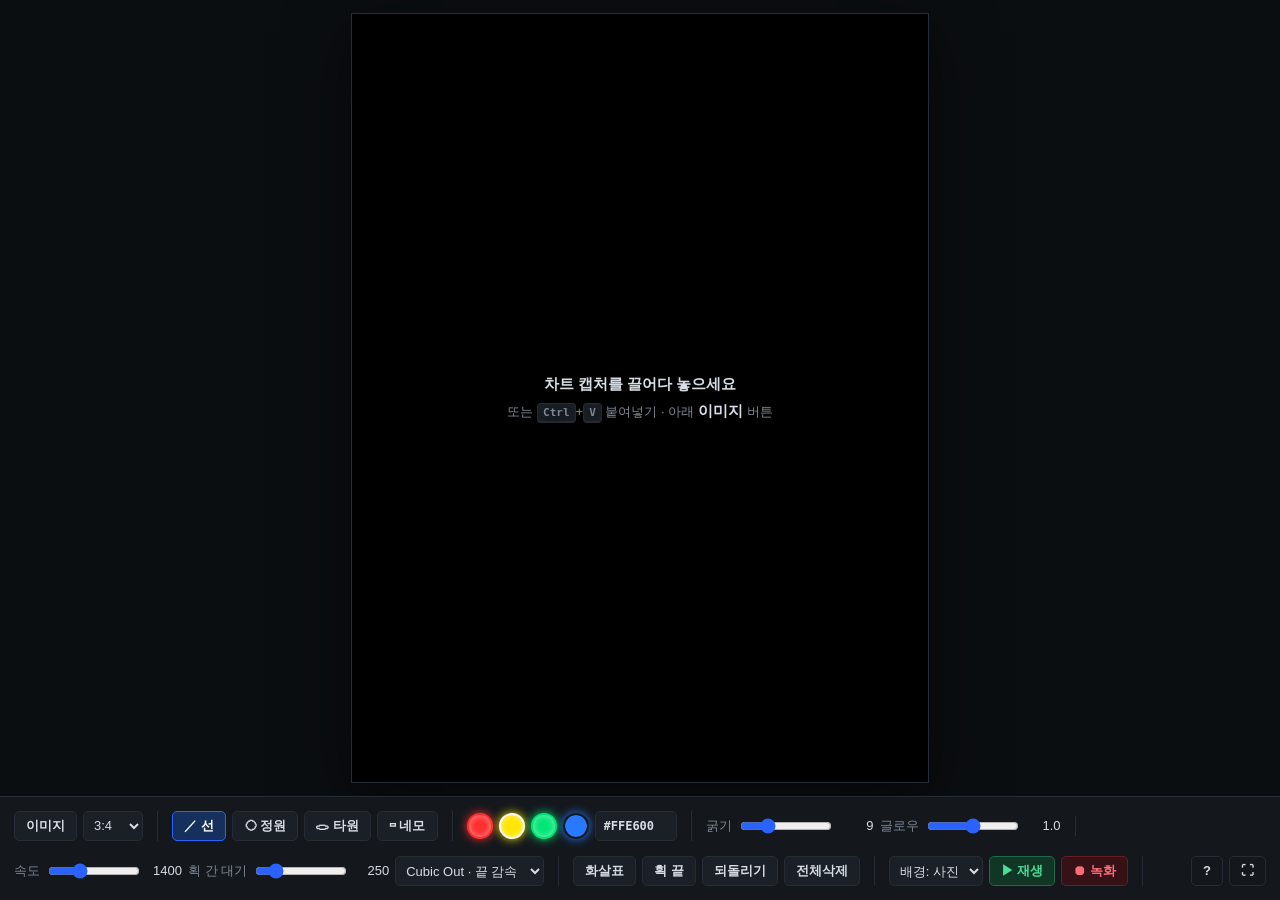
==== paint.html @ 43cfc1ec "Add a fullscreen play button and black/white background modes Playback could only be started from th" ====
<!doctype html>
<html lang="ko">
<head>
<meta charset="utf-8">
<meta name="viewport" content="width=device-width,initial-scale=1,viewport-fit=cover">
<title>Neon Paint — 차트 위 네온 선 연출</title>
<link rel="stylesheet" href="css/paint.css">
</head>
<body>

<div id="stage">
  <canvas id="cv"></canvas>
  <div id="hint">
    <b>차트 캡처를 끌어다 놓으세요</b>
    <span>또는 <kbd>Ctrl</kbd>+<kbd>V</kbd> 붙여넣기 · 아래 <b>이미지</b> 버튼</span>
  </div>
</div>

<div id="bar">
  <div class="grp">
    <button id="btn-img" class="btn">이미지</button>
    <input type="file" id="file" accept="image/*" hidden>
    <select id="ratio" class="sel" title="캔버스 비율">
      <option value="3:4" selected>3:4</option>
      <option value="9:16">9:16</option>
      <option value="1:1">1:1</option>
      <option value="4:5">4:5</option>
      <option value="16:9">16:9</option>
    </select>
  </div>

  <div class="grp" id="tools">
    <button class="btn tog on" data-kind="line" title="Q">／ 선</button>
    <button class="btn tog" data-kind="circle" title="W — 항상 완전한 원">◯ 정원</button>
    <button class="btn tog" data-kind="ellipse" title="E — 가로세로 자유">⬭ 타원</button>
    <button class="btn tog" data-kind="rect" title="R">▭ 네모</button>
  </div>

  <div class="grp">
    <span id="swatches"></span>
    <input type="color" id="custom" class="sw sw-input" value="#2979ff" title="직접 지정">
    <input type="text" id="hex" class="hex" value="#FFE600" maxlength="7" spellcheck="false" title="HEX 코드 입력">
  </div>

  <div class="grp">
    <label class="sl">굵기<input type="range" id="width" min="2" max="28" step="1" value="9"><i id="width-v">9</i></label>
    <label class="sl">글로우<input type="range" id="glow" min="0" max="200" step="5" value="100"><i id="glow-v">1.0</i></label>
  </div>

  <div class="grp">
    <label class="sl">속도<input type="range" id="speed" min="200" max="4000" step="50" value="1400"><i id="speed-v">1400</i></label>
    <label class="sl">획 간 대기<input type="range" id="gap" min="0" max="1500" step="50" value="250"><i id="gap-v">250</i></label>
    <select id="ease" class="sel" title="선이 그려지는 가감속">
      <option value="cubicOut" selected>Cubic Out · 끝 감속</option>
      <option value="cubicIn">Cubic In · 처음 느림</option>
      <option value="circEase">Circular · 양끝 느림</option>
      <option value="linear">Linear · 일정</option>
    </select>
  </div>

  <div class="grp">
    <button id="btn-arrow" class="btn tog" title="현재 획 끝에 화살촉">화살표</button>
    <button id="btn-end" class="btn" title="Enter — 현재 획 끝내고 새 획 시작">획 끝</button>
    <button id="btn-undo" class="btn" title="Backspace">되돌리기</button>
    <button id="btn-clear" class="btn danger">전체삭제</button>
  </div>

  <div class="grp">
    <select id="bgmode" class="sel" title="B — 배경 전환">
      <option value="photo" selected>배경: 사진</option>
      <option value="black">배경: 검정</option>
      <option value="white">배경: 흰색</option>
    </select>
    <button id="btn-play" class="btn go" title="Space">▶ 재생</button>
    <button id="btn-rec" class="btn rec" title="V — webm 녹화">⏺ 녹화</button>
  </div>

  <div class="grp right">
    <span id="status"></span>
    <button id="btn-help" class="btn ghost" title="도움말">?</button>
    <button id="btn-clean" class="btn ghost" title="F — UI 숨기기">⛶</button>
  </div>
</div>

<button id="btn-exit" class="exit" hidden>✕ 전체화면 나가기 <kbd>Esc</kbd></button>
<button id="btn-fsplay" class="exit fsplay" hidden>▶ 재생</button>

<div id="help" hidden>
  <div class="card">
    <h3>조작법</h3>
    <table>
      <tr><th colspan="2">손가락 · 애플펜슬</th></tr>
      <tr><td>탭 (선)</td><td>점 찍기 — 찍은 순서대로 이어서 그려집니다</td></tr>
      <tr><td>누른 채 끌기</td><td>크기를 보면서 도형·선을 한 번에 그립니다 (놓으면 완성)</td></tr>
      <tr><td>탭 · 탭 (도형)</td><td>두 번 탭 = 대각선 양 끝. 두 번째 탭에서 자동 완성</td></tr>
      <tr><td>점을 끌기</td><td>이미 찍은 점 옮기기 (도형은 크기 조절)</td></tr>
      <tr><td>두 손가락</td><td>배경 사진 이동 · 오므리기/벌리기로 확대</td></tr>
      <tr><td>도구모음</td><td>도구 · 색 · 굵기 · 재생 · 녹화 전부 아래 버튼으로 됩니다</td></tr>
      <tr><td>전체화면 중</td><td>아래 가운데 <b>▶ 재생</b>, 오른쪽 위 <b>✕ 나가기</b>. 재생이 시작되면 둘 다 사라져 화면녹화에 안 찍힙니다</td></tr>

      <tr><th colspan="2">키보드가 있을 때</th></tr>
      <tr><td><kbd>Q</kbd> <kbd>W</kbd> <kbd>E</kbd> <kbd>R</kbd></td><td>선 · 정원 · 타원 · 네모 도구</td></tr>
      <tr><td><kbd>Shift</kbd> + 클릭</td><td>선은 수평/수직/45° 고정, 타원·네모는 정원·정사각형</td></tr>
      <tr><td><kbd>Enter</kbd> · 더블클릭</td><td>현재 획 끝내고 다음 획 시작</td></tr>
      <tr><td><kbd>Backspace</kbd></td><td>마지막 점 (또는 마지막 획) 되돌리기</td></tr>
      <tr><td><kbd>1</kbd> <kbd>2</kbd> <kbd>3</kbd></td><td>빨 · 노 · 초 선택</td></tr>
      <tr><td><kbd>[</kbd> <kbd>]</kbd></td><td>굵기 조절</td></tr>
      <tr><td><kbd>Space</kbd> · <kbd>V</kbd></td><td>재생 · 녹화</td></tr>
      <tr><td><kbd>B</kbd> · <kbd>F</kbd> · <kbd>Esc</kbd></td><td>배경 전환(사진→검정→흰색) · 전체화면 · 나가기</td></tr>
      <tr><td><kbd>Alt</kbd>+드래그 · 휠 · <kbd>0</kbd></td><td>배경 이동 · 확대 · 맞춤 초기화</td></tr>
    </table>
    <p class="tip">편집 영상에 얹을 때는 <b>배경: 검정</b>으로 녹화한 뒤, 편집 프로그램에서 <b>스크린(Screen) 블렌드</b>로 올리면 검정이 사라지고 네온만 남습니다. <b>배경: 흰색</b>은 밝은 화면용으로, 이때는 네온이 흰 바탕에서 안 보이지 않도록 다른 방식으로 그려집니다.</p>
    <button id="help-close" class="btn">닫기</button>
  </div>
</div>

<script src="js/paint.js"></script>
</body>
</html>
---- css/paint.css ----
/* paint.css — standalone neon-line drawing page (paint.html).
   Kept separate from styles.css: the replay app and this tool share no layout. */

:root {
  --bg: #0b0e11;
  --panel: #14181d;
  --panel-2: #1b2027;
  --line: #262d36;
  --text: #d7dde5;
  --dim: #7d8794;
  --accent: #2962ff;
}

* { box-sizing: border-box; }

html, body {
  margin: 0;
  height: 100%;
  background: var(--bg);
  color: var(--text);
  font: 13px/1.4 -apple-system, 'Segoe UI', Roboto, 'Noto Sans KR', sans-serif;
  overflow: hidden;
  overscroll-behavior: none;      /* no rubber-band bounce while drawing on iPad */
  -webkit-user-select: none;
  user-select: none;
  -webkit-tap-highlight-color: transparent;
}

/* ---- stage ---- */
#stage {
  position: absolute;
  inset: 0 0 var(--bar-h, 104px) 0;
  display: flex;
  align-items: center;
  justify-content: center;
  padding: 14px;
}

#cv {
  /* Sized by JS to fit the stage while holding the chosen aspect ratio. */
  display: block;
  background: #000;
  box-shadow: 0 0 0 1px var(--line), 0 18px 60px rgba(0, 0, 0, .6);
  touch-action: none;
  cursor: crosshair;
}

#hint {
  position: absolute;
  display: flex;
  flex-direction: column;
  gap: 6px;
  align-items: center;
  text-align: center;
  color: var(--dim);
  pointer-events: none;
  text-shadow: 0 2px 10px #000;
}
#hint b { color: var(--text); font-size: 15px; }
#hint[hidden] { display: none; }

body.dragover #cv { box-shadow: 0 0 0 2px var(--accent), 0 18px 60px rgba(0, 0, 0, .6); }

/* ---- toolbar ---- */
#bar {
  position: absolute;
  left: 0; right: 0; bottom: 0;
  min-height: 104px;
  display: flex;
  flex-wrap: wrap;
  align-items: center;
  gap: 8px 14px;
  padding: 10px 14px;
  background: var(--panel);
  border-top: 1px solid var(--line);
}

.grp {
  display: flex;
  align-items: center;
  gap: 6px;
  padding-right: 14px;
  border-right: 1px solid var(--line);
}
.grp:last-child { border-right: 0; }
.grp.right { margin-left: auto; border-right: 0; padding-right: 0; }

.btn {
  height: 30px;
  padding: 0 11px;
  border: 1px solid var(--line);
  border-radius: 5px;
  background: var(--panel-2);
  color: var(--text);
  font: inherit;
  font-weight: 600;
  cursor: pointer;
  white-space: nowrap;
}
.btn:hover { border-color: #3a444f; background: #222933; }
.btn.on { border-color: var(--accent); color: #fff; background: #16305e; }
.btn.go { border-color: #1d6b4a; background: #123626; color: #4ade9a; }
.btn.rec { border-color: #6b1d24; background: #361216; color: #ff6b78; }
.btn.rec.on { background: #f23645; border-color: #f23645; color: #fff; }
.btn.danger:hover { border-color: #6b1d24; color: #ff6b78; }
.btn.ghost { background: transparent; }
.btn:disabled { opacity: .4; cursor: default; }

.sel {
  height: 30px;
  padding: 0 6px;
  border: 1px solid var(--line);
  border-radius: 5px;
  background: var(--panel-2);
  color: var(--text);
  font: inherit;
}

.sl {
  display: flex;
  align-items: center;
  gap: 6px;
  color: var(--dim);
  white-space: nowrap;
}
.sl input { width: 92px; accent-color: var(--accent); }
.sl i { font-style: normal; color: var(--text); min-width: 34px; text-align: right; font-variant-numeric: tabular-nums; }

/* ---- colour swatches ---- */
.sw {
  width: 26px; height: 26px;
  border-radius: 50%;
  border: 2px solid transparent;
  background: currentColor;
  box-shadow: 0 0 10px currentColor, inset 0 0 6px rgba(255, 255, 255, .5);
  cursor: pointer;
  padding: 0;
}
.sw.on { border-color: #fff; }

#swatches { display: flex; gap: 6px; }

/* The custom colour is the native picker styled as one more swatch — it opens
   the OS colour UI on a phone, which a hand-rolled HSV square would not. */
.sw-input {
  -webkit-appearance: none;
  appearance: none;
  padding: 0;
  background: none;
}
.sw-input::-webkit-color-swatch-wrapper { padding: 0; }
.sw-input::-webkit-color-swatch { border: none; border-radius: 50%; }
.sw-input::-moz-color-swatch { border: none; border-radius: 50%; }

.hex {
  width: 82px;
  height: 30px;
  padding: 0 8px;
  border: 1px solid var(--line);
  border-radius: 5px;
  background: var(--panel-2);
  color: var(--text);
  font: 600 12px/1 ui-monospace, Menlo, Consolas, monospace;
  text-transform: uppercase;
}
.hex:focus { outline: none; border-color: var(--accent); }
.hex.bad { border-color: #f23645; }

#status { color: var(--dim); font-variant-numeric: tabular-nums; }

/* ---- clean mode (recording / preview) ---- */
body.clean #bar { display: none; }
body.clean #stage { inset: 0; padding: 0; }
body.clean #cv { box-shadow: none; }

/* Way back out of clean/fullscreen mode, since the toolbar is gone. It dims
   after a few idle seconds so it stays out of shot, but never disappears —
   on a touch screen there is no Esc key to fall back on. */
.exit {
  position: fixed;
  top: 16px;
  right: 16px;
  z-index: 20;
  display: flex;
  align-items: center;
  gap: 6px;
  height: 34px;
  padding: 0 13px;
  border: 1px solid rgba(255, 255, 255, .22);
  border-radius: 999px;
  background: rgba(10, 12, 15, .72);
  backdrop-filter: blur(6px);
  color: var(--text);
  font: inherit;
  font-weight: 600;
  cursor: pointer;
  opacity: 1;
  transition: opacity .45s ease;
}
.exit[hidden] { display: none; }
.exit.idle { opacity: .14; }
.exit:hover, .exit:focus-visible { opacity: 1; border-color: rgba(255, 255, 255, .5); }
.exit kbd { opacity: .7; }

/* Play, for when the toolbar is hidden. Bottom-centre so it is nowhere near
   the exit pill in the opposite corner. */
.fsplay {
  top: auto;
  right: auto;
  bottom: calc(20px + env(safe-area-inset-bottom));
  left: 50%;
  transform: translateX(-50%);
  padding: 0 22px;
  color: #4ade9a;
  border-color: rgba(74, 222, 154, .45);
}

/* Both overlays disappear completely while the animation runs. They are DOM,
   so canvas recording never sees them — but a SCREEN recording would, and
   that is how this actually gets captured. */
body.playing .exit {
  opacity: 0;
  pointer-events: none;
  transition: none;   /* vanish on the same frame play is tapped, not over .45s */
}

/* ---- help ---- */
#help {
  position: absolute;
  inset: 0;
  display: flex;
  align-items: center;
  justify-content: center;
  background: rgba(0, 0, 0, .6);
  z-index: 10;
}
#help[hidden] { display: none; }
#help .card {
  max-width: 560px;
  padding: 20px 22px;
  border: 1px solid var(--line);
  border-radius: 10px;
  background: var(--panel);
  box-shadow: 0 20px 60px rgba(0, 0, 0, .6);
}
#help h3 { margin: 0 0 12px; }
#help table { width: 100%; border-collapse: collapse; }
#help td { padding: 4px 0; vertical-align: top; }
#help th { text-align: left; padding: 14px 0 4px; color: var(--text); font-size: 12px; letter-spacing: .04em; text-transform: uppercase; border-bottom: 1px solid var(--line); }
#help tr:first-child th { padding-top: 0; }
#help .card { max-height: 86vh; overflow-y: auto; }
#help td:first-child { width: 150px; color: var(--dim); white-space: nowrap; padding-right: 12px; }
#help .tip { color: var(--dim); border-top: 1px solid var(--line); margin: 14px 0; padding-top: 12px; }

/* ---- touch (iPad) ----
   A 30px control is a mouse target, not a finger target. Everything that gets
   tapped grows to ~44px, and taps stop being routed through the browser's
   double-tap-to-zoom delay. */
@media (pointer: coarse) {
  .btn, .sel, .hex { height: 44px; padding: 0 14px; font-size: 14px; }
  .sw, .sw-input { width: 40px; height: 40px; }
  .hex { width: 100px; }
  .sl { font-size: 13px; }
  .sl input[type="range"] { width: 130px; height: 44px; }
  .exit { height: 44px; padding: 0 18px; }
  #bar { gap: 10px; padding: 12px 12px calc(12px + env(safe-area-inset-bottom)); }
  .grp { padding-right: 10px; gap: 8px; }
}
.btn, .sel, .sw, .sw-input, .exit { touch-action: manipulation; }

/* Slider thumbs are the smallest thing on the bar; give them a real target. */
@media (pointer: coarse) {
  .sl input[type="range"]::-webkit-slider-thumb {
    -webkit-appearance: none;
    width: 26px; height: 26px;
    border-radius: 50%;
    background: var(--accent);
    border: 2px solid #fff;
  }
  .sl input[type="range"] { -webkit-appearance: none; background: transparent; }
  .sl input[type="range"]::-webkit-slider-runnable-track {
    height: 5px; border-radius: 3px; background: var(--line);
  }
}
kbd {
  display: inline-block;
  padding: 1px 5px;
  border: 1px solid var(--line);
  border-bottom-width: 2px;
  border-radius: 4px;
  background: var(--panel-2);
  font: 600 11px/1.4 ui-monospace, Menlo, Consolas, monospace;
}
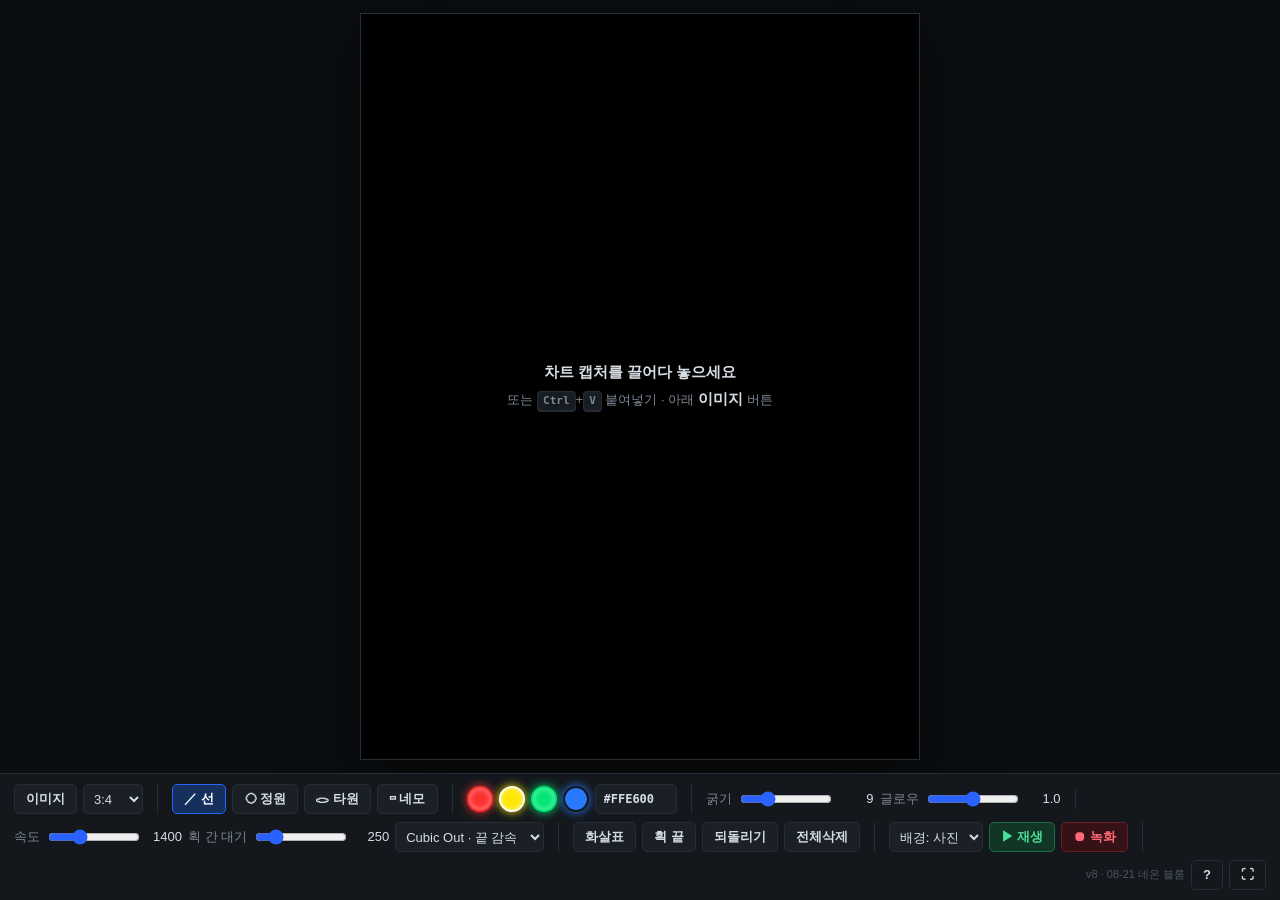
==== commit a2c3ec1d: "Show the build in the toolbar and cache-bust the assets There was no way to tell whether the page on" ====
--- a/paint.html
+++ b/paint.html
@@ -4,7 +4,7 @@
 <meta charset="utf-8">
 <meta name="viewport" content="width=device-width,initial-scale=1,viewport-fit=cover">
 <title>Neon Paint — 차트 위 네온 선 연출</title>
-<link rel="stylesheet" href="css/paint.css">
+<link rel="stylesheet" href="css/paint.css?v=8">
 </head>
 <body>
 
@@ -77,6 +77,7 @@
 
   <div class="grp right">
     <span id="status"></span>
+    <span id="build" title="지금 브라우저가 띄우고 있는 버전"></span>
     <button id="btn-help" class="btn ghost" title="도움말">?</button>
     <button id="btn-clean" class="btn ghost" title="F — UI 숨기기">⛶</button>
   </div>
@@ -114,6 +115,6 @@
   </div>
 </div>
 
-<script src="js/paint.js"></script>
+<script src="js/paint.js?v=8"></script>
 </body>
 </html>
--- a/css/paint.css
+++ b/css/paint.css
@@ -167,6 +167,7 @@
 .hex.bad { border-color: #f23645; }
 
 #status { color: var(--dim); font-variant-numeric: tabular-nums; }
+#build { color: #4a545f; font-size: 11px; white-space: nowrap; }
 
 /* ---- clean mode (recording / preview) ---- */
 body.clean #bar { display: none; }
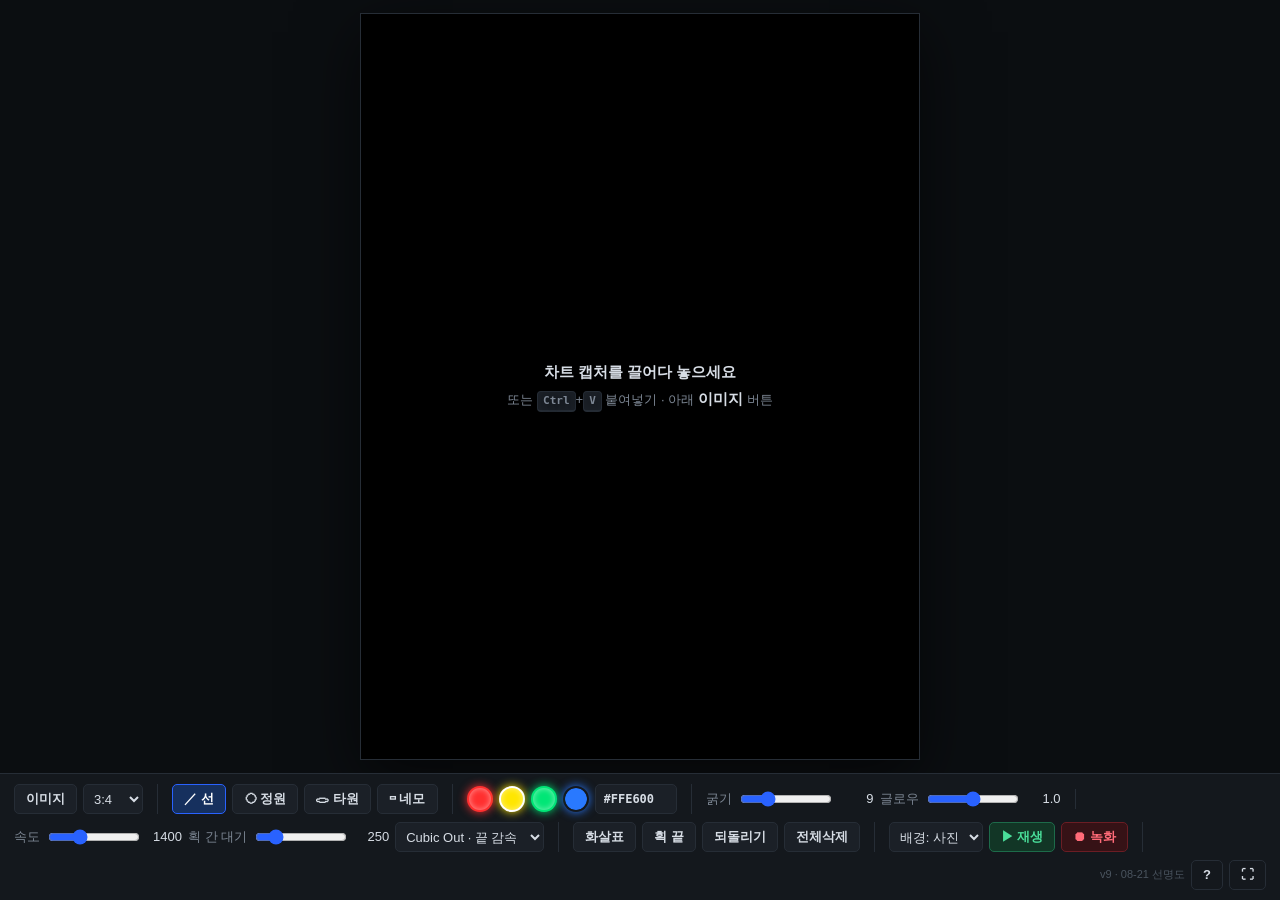
==== commit ce7e4f94: "Render the canvas at display resolution; tessellate circles by size Diagonals and circle arcs looked" ====
--- a/paint.html
+++ b/paint.html
@@ -4,7 +4,7 @@
 <meta charset="utf-8">
 <meta name="viewport" content="width=device-width,initial-scale=1,viewport-fit=cover">
 <title>Neon Paint — 차트 위 네온 선 연출</title>
-<link rel="stylesheet" href="css/paint.css?v=8">
+<link rel="stylesheet" href="css/paint.css?v=9">
 </head>
 <body>
 
@@ -115,6 +115,6 @@
   </div>
 </div>
 
-<script src="js/paint.js?v=8"></script>
+<script src="js/paint.js?v=9"></script>
 </body>
 </html>
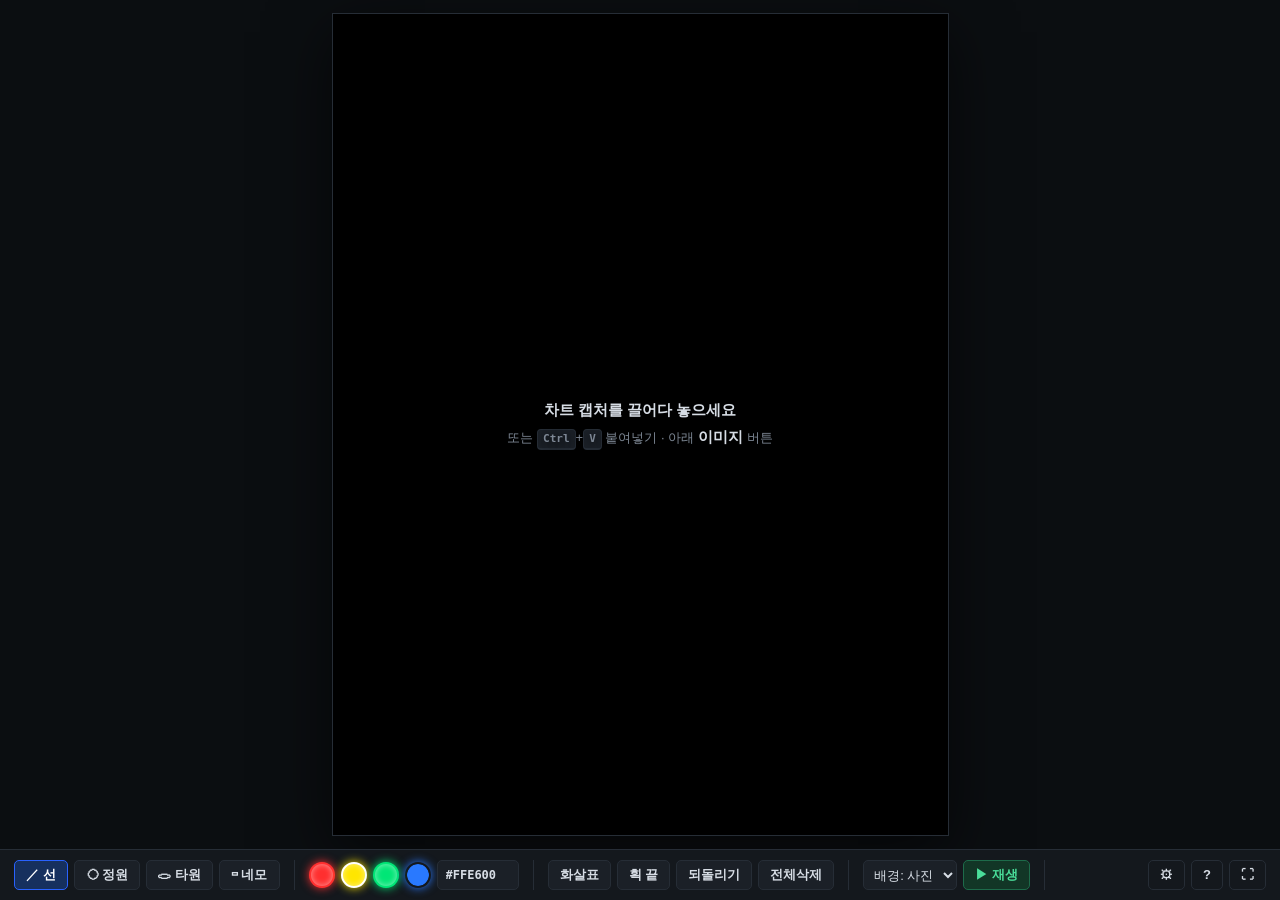
==== commit 89f80a08: "Fold rarely-used controls into a drawer for portrait use The iPad is held in portrait, where the too" ====
--- a/paint.html
+++ b/paint.html
@@ -4,7 +4,7 @@
 <meta charset="utf-8">
 <meta name="viewport" content="width=device-width,initial-scale=1,viewport-fit=cover">
 <title>Neon Paint — 차트 위 네온 선 연출</title>
-<link rel="stylesheet" href="css/paint.css?v=9">
+<link rel="stylesheet" href="css/paint.css?v=10">
 </head>
 <body>
 
@@ -16,70 +16,79 @@
   </div>
 </div>
 
-<div id="bar">
-  <div class="grp">
-    <button id="btn-img" class="btn">이미지</button>
-    <input type="file" id="file" accept="image/*" hidden>
-    <select id="ratio" class="sel" title="캔버스 비율">
-      <option value="3:4" selected>3:4</option>
-      <option value="9:16">9:16</option>
-      <option value="1:1">1:1</option>
-      <option value="4:5">4:5</option>
-      <option value="16:9">16:9</option>
-    </select>
+<div id="dock">
+  <!-- Opened on demand: everything here is set once or twice a session, and in
+       portrait these controls alone took two of the toolbar's four rows. -->
+  <div id="settings" hidden>
+    <div class="grp">
+      <button id="btn-img" class="btn">이미지</button>
+      <input type="file" id="file" accept="image/*" hidden>
+      <select id="ratio" class="sel" title="캔버스 비율">
+        <option value="3:4" selected>3:4</option>
+        <option value="9:16">9:16</option>
+        <option value="1:1">1:1</option>
+        <option value="4:5">4:5</option>
+        <option value="16:9">16:9</option>
+      </select>
+    </div>
+    <div class="grp">
+      <label class="sl">굵기<input type="range" id="width" min="2" max="28" step="1" value="9"><i id="width-v">9</i></label>
+      <label class="sl">글로우<input type="range" id="glow" min="0" max="200" step="5" value="100"><i id="glow-v">1.0</i></label>
+    </div>
+    <div class="grp">
+      <label class="sl">속도<input type="range" id="speed" min="200" max="4000" step="50" value="1400"><i id="speed-v">1400</i></label>
+      <label class="sl">획 간 대기<input type="range" id="gap" min="0" max="1500" step="50" value="250"><i id="gap-v">250</i></label>
+    </div>
+    <div class="grp">
+      <select id="ease" class="sel" title="선이 그려지는 가감속">
+        <option value="cubicOut" selected>Cubic Out · 끝 감속</option>
+        <option value="cubicIn">Cubic In · 처음 느림</option>
+        <option value="circEase">Circular · 양끝 느림</option>
+        <option value="linear">Linear · 일정</option>
+      </select>
+      <button id="btn-rec" class="btn rec" title="V — 캔버스 녹화">⏺ 녹화</button>
+    </div>
+    <div class="grp right">
+      <span id="build" title="지금 브라우저가 띄우고 있는 버전"></span>
+    </div>
   </div>
 
-  <div class="grp" id="tools">
-    <button class="btn tog on" data-kind="line" title="Q">／ 선</button>
-    <button class="btn tog" data-kind="circle" title="W — 항상 완전한 원">◯ 정원</button>
-    <button class="btn tog" data-kind="ellipse" title="E — 가로세로 자유">⬭ 타원</button>
-    <button class="btn tog" data-kind="rect" title="R">▭ 네모</button>
-  </div>
+  <div id="bar">
+    <div class="grp" id="tools">
+      <button class="btn tog on" data-kind="line" title="Q">／ 선</button>
+      <button class="btn tog" data-kind="circle" title="W — 항상 완전한 원">◯ 정원</button>
+      <button class="btn tog" data-kind="ellipse" title="E — 가로세로 자유">⬭ 타원</button>
+      <button class="btn tog" data-kind="rect" title="R">▭ 네모</button>
+    </div>
 
-  <div class="grp">
-    <span id="swatches"></span>
-    <input type="color" id="custom" class="sw sw-input" value="#2979ff" title="직접 지정">
-    <input type="text" id="hex" class="hex" value="#FFE600" maxlength="7" spellcheck="false" title="HEX 코드 입력">
-  </div>
+    <div class="grp">
+      <span id="swatches"></span>
+      <input type="color" id="custom" class="sw sw-input" value="#2979ff" title="직접 지정">
+      <input type="text" id="hex" class="hex" value="#FFE600" maxlength="7" spellcheck="false" title="HEX 코드 입력">
+    </div>
 
-  <div class="grp">
-    <label class="sl">굵기<input type="range" id="width" min="2" max="28" step="1" value="9"><i id="width-v">9</i></label>
-    <label class="sl">글로우<input type="range" id="glow" min="0" max="200" step="5" value="100"><i id="glow-v">1.0</i></label>
-  </div>
+    <div class="grp">
+      <button id="btn-arrow" class="btn tog" title="현재 획 끝에 화살촉">화살표</button>
+      <button id="btn-end" class="btn" title="Enter — 현재 획 끝내고 새 획 시작">획 끝</button>
+      <button id="btn-undo" class="btn" title="Backspace">되돌리기</button>
+      <button id="btn-clear" class="btn danger">전체삭제</button>
+    </div>
 
-  <div class="grp">
-    <label class="sl">속도<input type="range" id="speed" min="200" max="4000" step="50" value="1400"><i id="speed-v">1400</i></label>
-    <label class="sl">획 간 대기<input type="range" id="gap" min="0" max="1500" step="50" value="250"><i id="gap-v">250</i></label>
-    <select id="ease" class="sel" title="선이 그려지는 가감속">
-      <option value="cubicOut" selected>Cubic Out · 끝 감속</option>
-      <option value="cubicIn">Cubic In · 처음 느림</option>
-      <option value="circEase">Circular · 양끝 느림</option>
-      <option value="linear">Linear · 일정</option>
-    </select>
-  </div>
+    <div class="grp">
+      <select id="bgmode" class="sel" title="B — 배경 전환">
+        <option value="photo" selected>배경: 사진</option>
+        <option value="black">배경: 검정</option>
+        <option value="white">배경: 흰색</option>
+      </select>
+      <button id="btn-play" class="btn go" title="Space">▶ 재생</button>
+    </div>
 
-  <div class="grp">
-    <button id="btn-arrow" class="btn tog" title="현재 획 끝에 화살촉">화살표</button>
-    <button id="btn-end" class="btn" title="Enter — 현재 획 끝내고 새 획 시작">획 끝</button>
-    <button id="btn-undo" class="btn" title="Backspace">되돌리기</button>
-    <button id="btn-clear" class="btn danger">전체삭제</button>
-  </div>
-
-  <div class="grp">
-    <select id="bgmode" class="sel" title="B — 배경 전환">
-      <option value="photo" selected>배경: 사진</option>
-      <option value="black">배경: 검정</option>
-      <option value="white">배경: 흰색</option>
-    </select>
-    <button id="btn-play" class="btn go" title="Space">▶ 재생</button>
-    <button id="btn-rec" class="btn rec" title="V — webm 녹화">⏺ 녹화</button>
-  </div>
-
-  <div class="grp right">
-    <span id="status"></span>
-    <span id="build" title="지금 브라우저가 띄우고 있는 버전"></span>
-    <button id="btn-help" class="btn ghost" title="도움말">?</button>
-    <button id="btn-clean" class="btn ghost" title="F — UI 숨기기">⛶</button>
+    <div class="grp right">
+      <span id="status"></span>
+      <button id="btn-more" class="btn ghost tog" title="이미지 · 비율 · 굵기 · 속도 · 녹화">⚙</button>
+      <button id="btn-help" class="btn ghost" title="도움말">?</button>
+      <button id="btn-clean" class="btn ghost" title="F — UI 숨기기">⛶</button>
+    </div>
   </div>
 </div>
 
@@ -96,7 +105,8 @@
       <tr><td>탭 · 탭 (도형)</td><td>두 번 탭 = 대각선 양 끝. 두 번째 탭에서 자동 완성</td></tr>
       <tr><td>점을 끌기</td><td>이미 찍은 점 옮기기 (도형은 크기 조절)</td></tr>
       <tr><td>두 손가락</td><td>배경 사진 이동 · 오므리기/벌리기로 확대</td></tr>
-      <tr><td>도구모음</td><td>도구 · 색 · 굵기 · 재생 · 녹화 전부 아래 버튼으로 됩니다</td></tr>
+      <tr><td>도구모음</td><td>도구 · 색 · 획끝 · 되돌리기 · 배경 · 재생이 항상 아래 두 줄에 있습니다</td></tr>
+      <tr><td>⚙ 버튼</td><td>이미지 · 비율 · 굵기 · 글로우 · 속도 · 획 간 대기 · 가감속 · 녹화 (자주 안 쓰는 것들)</td></tr>
       <tr><td>전체화면 중</td><td>아래 가운데 <b>▶ 재생</b>, 오른쪽 위 <b>✕ 나가기</b>. 재생이 시작되면 둘 다 사라져 화면녹화에 안 찍힙니다</td></tr>
 
       <tr><th colspan="2">키보드가 있을 때</th></tr>
@@ -115,6 +125,6 @@
   </div>
 </div>
 
-<script src="js/paint.js?v=9"></script>
+<script src="js/paint.js?v=10"></script>
 </body>
 </html>
--- a/css/paint.css
+++ b/css/paint.css
@@ -62,18 +62,25 @@
 body.dragover #cv { box-shadow: 0 0 0 2px var(--accent), 0 18px 60px rgba(0, 0, 0, .6); }
 
 /* ---- toolbar ---- */
-#bar {
+#dock {
   position: absolute;
   left: 0; right: 0; bottom: 0;
-  min-height: 104px;
+  background: var(--panel);
+  border-top: 1px solid var(--line);
+}
+
+#bar, #settings {
   display: flex;
   flex-wrap: wrap;
   align-items: center;
   gap: 8px 14px;
   padding: 10px 14px;
-  background: var(--panel);
-  border-top: 1px solid var(--line);
-}
+}
+#settings {
+  border-bottom: 1px solid var(--line);
+  background: #10141a;
+}
+#settings[hidden] { display: none; }
 
 .grp {
   display: flex;
@@ -170,7 +177,7 @@
 #build { color: #4a545f; font-size: 11px; white-space: nowrap; }
 
 /* ---- clean mode (recording / preview) ---- */
-body.clean #bar { display: none; }
+body.clean #dock { display: none; }
 body.clean #stage { inset: 0; padding: 0; }
 body.clean #cv { box-shadow: none; }
 
@@ -264,7 +271,8 @@
   .sl { font-size: 13px; }
   .sl input[type="range"] { width: 130px; height: 44px; }
   .exit { height: 44px; padding: 0 18px; }
-  #bar { gap: 10px; padding: 12px 12px calc(12px + env(safe-area-inset-bottom)); }
+  #bar, #settings { gap: 10px; padding: 12px; }
+  #bar { padding-bottom: calc(12px + env(safe-area-inset-bottom)); }
   .grp { padding-right: 10px; gap: 8px; }
 }
 .btn, .sel, .sw, .sw-input, .exit { touch-action: manipulation; }
@@ -292,3 +300,16 @@
   background: var(--panel-2);
   font: 600 11px/1.4 ui-monospace, Menlo, Consolas, monospace;
 }
+
+/* ---- portrait / narrow ----
+   A wrapping toolbar cost a quarter of the screen here. The rarely-touched
+   controls now live in the ⚙ drawer; what stays is squeezed so the two
+   remaining rows are as short as they can be. */
+@media (max-aspect-ratio: 1/1) {
+  #stage { padding: 8px; }
+  #bar, #settings { gap: 8px; padding: 8px 10px; }
+  .grp { padding-right: 8px; gap: 6px; }
+  .btn { padding: 0 10px; }
+  #status { display: none; }         /* the drawer shows the same counts */
+  .sl input[type="range"] { width: 108px; }
+}
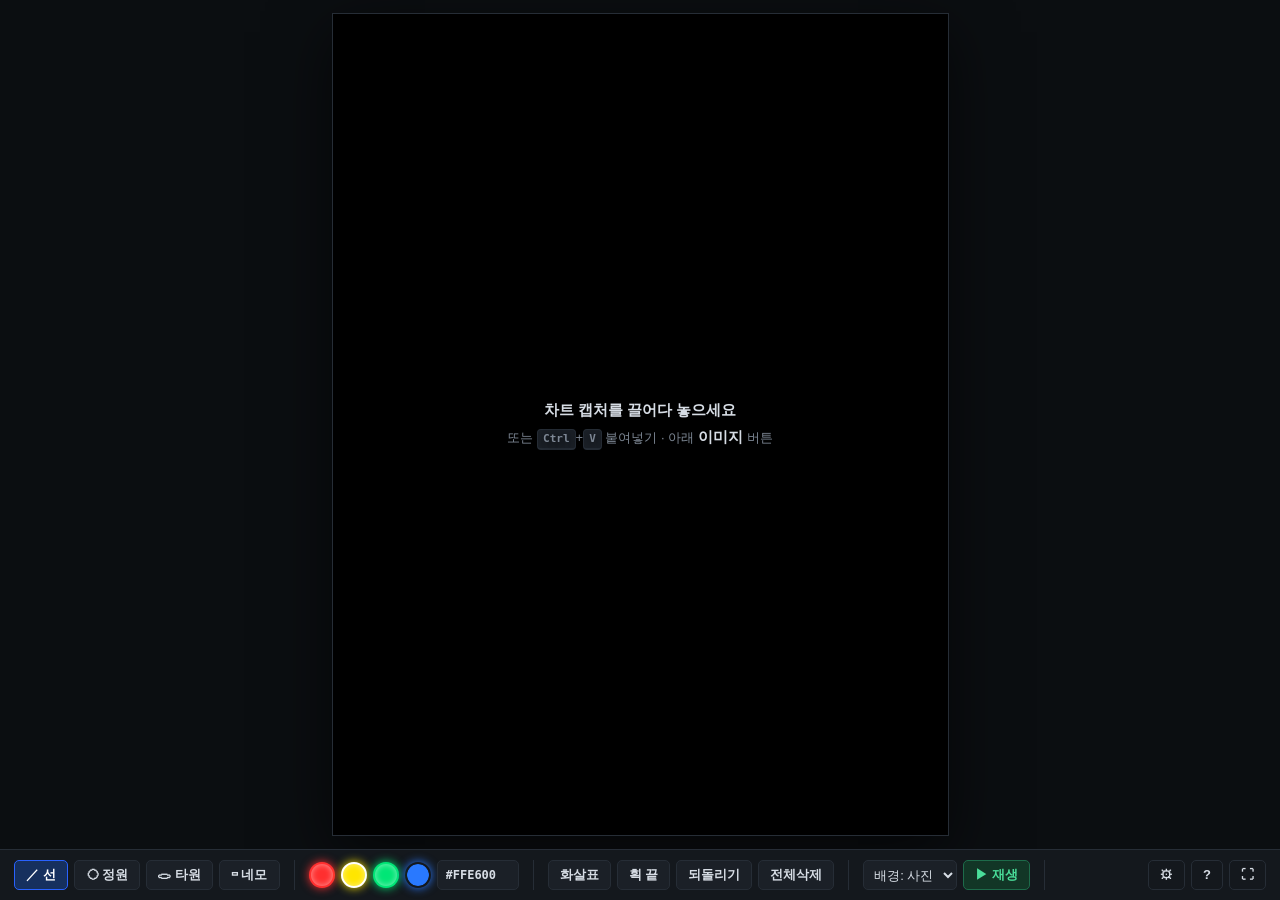
==== commit 518b324a: "Prefer H.264 mp4 for recording, and never mislabel a VP9 file as mp4 iOS cannot play webm, which is " ====
--- a/paint.html
+++ b/paint.html
@@ -4,7 +4,7 @@
 <meta charset="utf-8">
 <meta name="viewport" content="width=device-width,initial-scale=1,viewport-fit=cover">
 <title>Neon Paint — 차트 위 네온 선 연출</title>
-<link rel="stylesheet" href="css/paint.css?v=10">
+<link rel="stylesheet" href="css/paint.css?v=11">
 </head>
 <body>
 
@@ -46,7 +46,7 @@
         <option value="circEase">Circular · 양끝 느림</option>
         <option value="linear">Linear · 일정</option>
       </select>
-      <button id="btn-rec" class="btn rec" title="V — 캔버스 녹화">⏺ 녹화</button>
+      <button id="btn-rec" class="btn rec" title="V — 캔버스 녹화 (mp4)">⏺ 녹화</button>
     </div>
     <div class="grp right">
       <span id="build" title="지금 브라우저가 띄우고 있는 버전"></span>
@@ -125,6 +125,6 @@
   </div>
 </div>
 
-<script src="js/paint.js?v=10"></script>
+<script src="js/paint.js?v=11"></script>
 </body>
 </html>
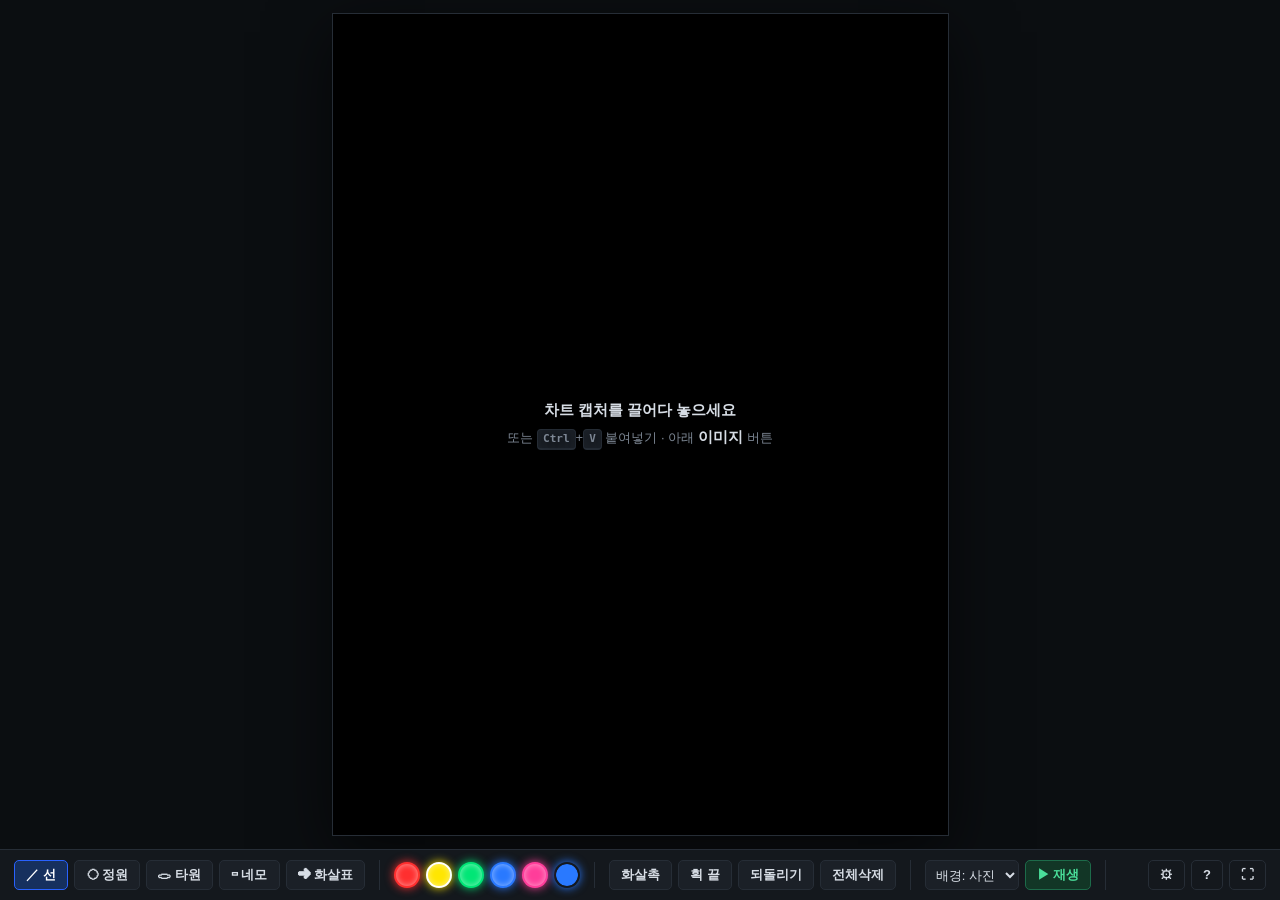
==== commit b0b3b332: "Neon paint: placeable arrow stickers, 60fps capture, cheaper frame The five supplied arrows ship as " ====
--- a/paint.html
+++ b/paint.html
@@ -4,7 +4,7 @@
 <meta charset="utf-8">
 <meta name="viewport" content="width=device-width,initial-scale=1,viewport-fit=cover">
 <title>Neon Paint — 차트 위 네온 선 연출</title>
-<link rel="stylesheet" href="css/paint.css?v=11">
+<link rel="stylesheet" href="css/paint.css?v=14">
 </head>
 <body>
 
@@ -40,13 +40,16 @@
       <label class="sl">획 간 대기<input type="range" id="gap" min="0" max="1500" step="50" value="250"><i id="gap-v">250</i></label>
     </div>
     <div class="grp">
-      <select id="ease" class="sel" title="선이 그려지는 가감속">
-        <option value="cubicOut" selected>Cubic Out · 끝 감속</option>
-        <option value="cubicIn">Cubic In · 처음 느림</option>
-        <option value="circEase">Circular · 양끝 느림</option>
-        <option value="linear">Linear · 일정</option>
+      <input type="text" id="hex" class="hex" value="#FFE600" maxlength="7" spellcheck="false" title="HEX 코드 입력">
+      <select id="fps" class="sel" title="녹화 프레임레이트">
+        <option value="60" selected>60fps</option>
+        <option value="30">30fps</option>
       </select>
+    </div>
+    <div class="grp">
+      <input type="text" id="fname" class="fname" placeholder="파일명 (비우면 자동)" maxlength="60" spellcheck="false" title="녹화 파일 이름">
       <button id="btn-rec" class="btn rec" title="V — 캔버스 녹화 (mp4)">⏺ 녹화</button>
+      <span id="recinfo" title="이 기기가 실제로 뽑아낸 프레임 수"></span>
     </div>
     <div class="grp right">
       <span id="build" title="지금 브라우저가 띄우고 있는 버전"></span>
@@ -59,16 +62,16 @@
       <button class="btn tog" data-kind="circle" title="W — 항상 완전한 원">◯ 정원</button>
       <button class="btn tog" data-kind="ellipse" title="E — 가로세로 자유">⬭ 타원</button>
       <button class="btn tog" data-kind="rect" title="R">▭ 네모</button>
+      <button class="btn tog" data-kind="img" title="T — 네온 화살표 스티커. 꼬리에서 머리 방향으로 끌면 그 크기·각도로 놓입니다">➜ 화살표</button>
     </div>
 
     <div class="grp">
       <span id="swatches"></span>
       <input type="color" id="custom" class="sw sw-input" value="#2979ff" title="직접 지정">
-      <input type="text" id="hex" class="hex" value="#FFE600" maxlength="7" spellcheck="false" title="HEX 코드 입력">
     </div>
 
     <div class="grp">
-      <button id="btn-arrow" class="btn tog" title="현재 획 끝에 화살촉">화살표</button>
+      <button id="btn-arrow" class="btn tog" title="현재 획 끝에 화살촉">화살촉</button>
       <button id="btn-end" class="btn" title="Enter — 현재 획 끝내고 새 획 시작">획 끝</button>
       <button id="btn-undo" class="btn" title="Backspace">되돌리기</button>
       <button id="btn-clear" class="btn danger">전체삭제</button>
@@ -85,7 +88,7 @@
 
     <div class="grp right">
       <span id="status"></span>
-      <button id="btn-more" class="btn ghost tog" title="이미지 · 비율 · 굵기 · 속도 · 녹화">⚙</button>
+      <button id="btn-more" class="btn ghost tog" title="이미지 · 비율 · 굵기 · 속도 · 파일명 · 녹화">⚙</button>
       <button id="btn-help" class="btn ghost" title="도움말">?</button>
       <button id="btn-clean" class="btn ghost" title="F — UI 숨기기">⛶</button>
     </div>
@@ -103,28 +106,31 @@
       <tr><td>탭 (선)</td><td>점 찍기 — 찍은 순서대로 이어서 그려집니다</td></tr>
       <tr><td>누른 채 끌기</td><td>크기를 보면서 도형·선을 한 번에 그립니다 (놓으면 완성)</td></tr>
       <tr><td>탭 · 탭 (도형)</td><td>두 번 탭 = 대각선 양 끝. 두 번째 탭에서 자동 완성</td></tr>
+      <tr><td><b>➜ 화살표</b></td><td><b>꼬리 → 머리</b> 방향으로 끌면 그 길이가 화살표 크기, 그 방향이 각도가 됩니다. 색 5개(빨·노·초·파·분)가 각각 화살표 5개입니다. 재생하면 꼬리에서 머리 쪽으로 뻗어 나옵니다</td></tr>
       <tr><td>점을 끌기</td><td>이미 찍은 점 옮기기 (도형은 크기 조절)</td></tr>
       <tr><td>두 손가락</td><td>배경 사진 이동 · 오므리기/벌리기로 확대</td></tr>
       <tr><td>도구모음</td><td>도구 · 색 · 획끝 · 되돌리기 · 배경 · 재생이 항상 아래 두 줄에 있습니다</td></tr>
-      <tr><td>⚙ 버튼</td><td>이미지 · 비율 · 굵기 · 글로우 · 속도 · 획 간 대기 · 가감속 · 녹화 (자주 안 쓰는 것들)</td></tr>
+      <tr><td>⚙ 버튼</td><td>이미지 · 비율 · 굵기 · 글로우 · 속도 · 획 간 대기 · HEX · <b>프레임레이트</b> · <b>파일명</b> · 녹화</td></tr>
+      <tr><td>프레임레이트</td><td>기본 <b>60fps</b>로 녹화합니다. 편집 타임라인이 30fps면 30으로 낮춰도 되고, 60이면 슬로우모션 여유가 생깁니다</td></tr>
+      <tr><td>파일명</td><td>녹화 전에 미리 정해둡니다. 비우면 <code>neon-(시각)</code>. 저장된 파일이 <code>download</code>로 나오면 그 브라우저가 한글 파일명을 못 받는 것이니 영문·숫자로 쓰세요.</td></tr>
       <tr><td>전체화면 중</td><td>아래 가운데 <b>▶ 재생</b>, 오른쪽 위 <b>✕ 나가기</b>. 재생이 시작되면 둘 다 사라져 화면녹화에 안 찍힙니다</td></tr>
 
       <tr><th colspan="2">키보드가 있을 때</th></tr>
-      <tr><td><kbd>Q</kbd> <kbd>W</kbd> <kbd>E</kbd> <kbd>R</kbd></td><td>선 · 정원 · 타원 · 네모 도구</td></tr>
+      <tr><td><kbd>Q</kbd> <kbd>W</kbd> <kbd>E</kbd> <kbd>R</kbd> <kbd>T</kbd></td><td>선 · 정원 · 타원 · 네모 · 화살표 도구</td></tr>
       <tr><td><kbd>Shift</kbd> + 클릭</td><td>선은 수평/수직/45° 고정, 타원·네모는 정원·정사각형</td></tr>
       <tr><td><kbd>Enter</kbd> · 더블클릭</td><td>현재 획 끝내고 다음 획 시작</td></tr>
       <tr><td><kbd>Backspace</kbd></td><td>마지막 점 (또는 마지막 획) 되돌리기</td></tr>
-      <tr><td><kbd>1</kbd> <kbd>2</kbd> <kbd>3</kbd></td><td>빨 · 노 · 초 선택</td></tr>
+      <tr><td><kbd>1</kbd>~<kbd>5</kbd></td><td>빨 · 노 · 초 · 파 · 분 선택</td></tr>
       <tr><td><kbd>[</kbd> <kbd>]</kbd></td><td>굵기 조절</td></tr>
       <tr><td><kbd>Space</kbd> · <kbd>V</kbd></td><td>재생 · 녹화</td></tr>
       <tr><td><kbd>B</kbd> · <kbd>F</kbd> · <kbd>Esc</kbd></td><td>배경 전환(사진→검정→흰색) · 전체화면 · 나가기</td></tr>
       <tr><td><kbd>Alt</kbd>+드래그 · 휠 · <kbd>0</kbd></td><td>배경 이동 · 확대 · 맞춤 초기화</td></tr>
     </table>
-    <p class="tip">편집 영상에 얹을 때는 <b>배경: 검정</b>으로 녹화한 뒤, 편집 프로그램에서 <b>스크린(Screen) 블렌드</b>로 올리면 검정이 사라지고 네온만 남습니다. <b>배경: 흰색</b>은 밝은 화면용으로, 이때는 네온이 흰 바탕에서 안 보이지 않도록 다른 방식으로 그려집니다.</p>
+    <p class="tip">전체화면에 들어가면 캔버스가 <b>아무것도 안 그려진 상태</b>로 돌아갑니다 — 그대로 화면녹화를 시작하고 <b>▶ 재생</b>을 누르면 됩니다. 편집 영상에 얹을 때는 <b>배경: 검정</b>으로 녹화한 뒤, 편집 프로그램에서 <b>스크린(Screen) 블렌드</b>로 올리면 검정이 사라지고 네온만 남습니다. <b>배경: 흰색</b>은 밝은 화면용으로, 이때는 네온이 흰 바탕에서 안 보이지 않도록 다른 방식으로 그려집니다.</p>
     <button id="help-close" class="btn">닫기</button>
   </div>
 </div>
 
-<script src="js/paint.js?v=11"></script>
+<script src="js/paint.js?v=14"></script>
 </body>
 </html>
--- a/css/paint.css
+++ b/css/paint.css
@@ -173,7 +173,21 @@
 .hex:focus { outline: none; border-color: var(--accent); }
 .hex.bad { border-color: #f23645; }
 
+.fname {
+  width: 190px;
+  height: 30px;
+  padding: 0 9px;
+  border: 1px solid var(--line);
+  border-radius: 5px;
+  background: var(--panel-2);
+  color: var(--text);
+  font: inherit;
+}
+.fname:focus { outline: none; border-color: var(--accent); }
+@media (pointer: coarse) { .fname { height: 44px; width: 210px; } }
+
 #status { color: var(--dim); font-variant-numeric: tabular-nums; }
+#recinfo { color: var(--dim); font-size: 12px; font-variant-numeric: tabular-nums; white-space: nowrap; }
 #build { color: #4a545f; font-size: 11px; white-space: nowrap; }
 
 /* ---- clean mode (recording / preview) ---- */
